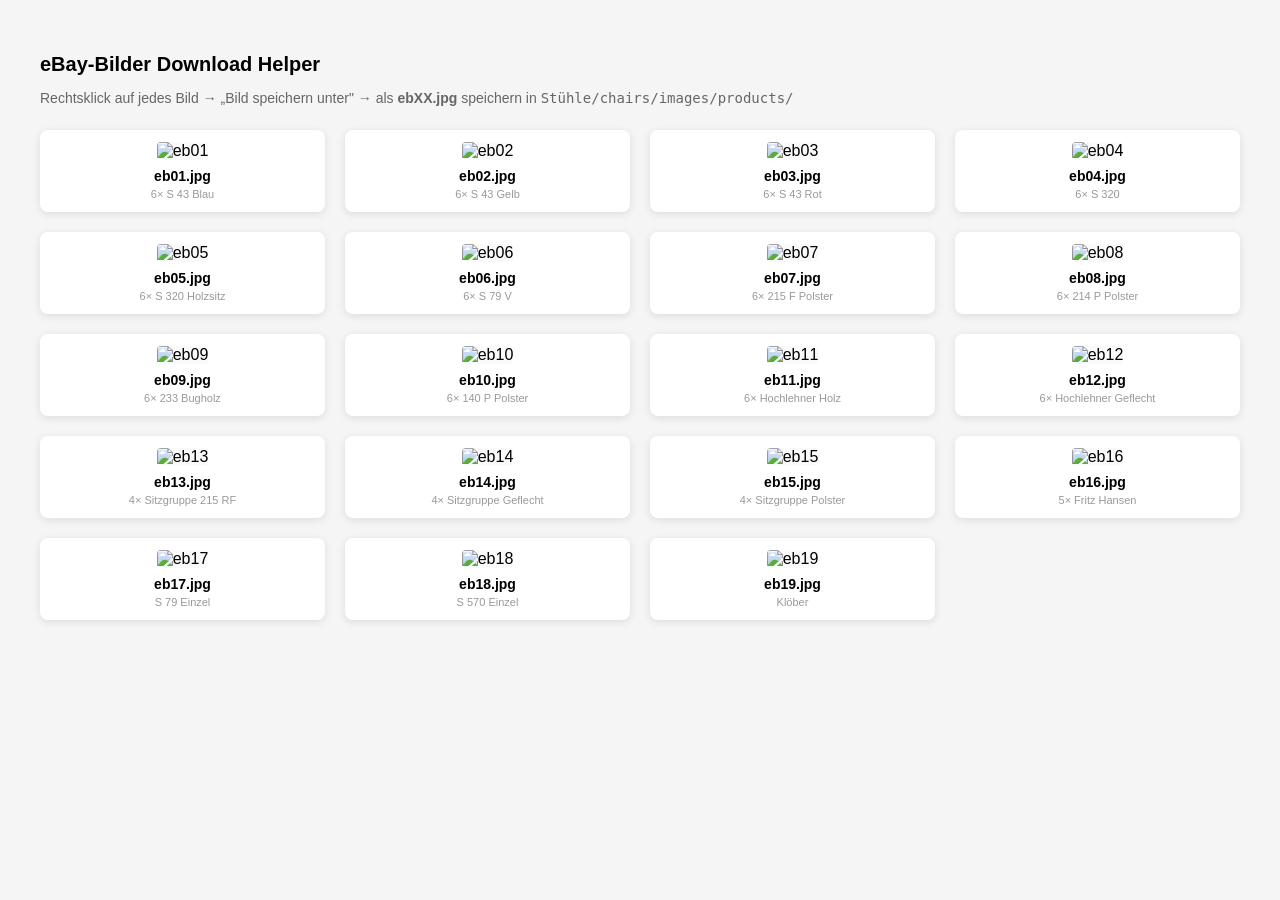
==== download_helper.html @ 58c1400c "eBay-Produktbilder und aktualisierte index.html hinzugefügt Co-Authored-By: Claude Opus 4.6 <noreply" ====
<!DOCTYPE html>
<html lang="de">
<head>
<meta charset="UTF-8">
<title>eBay-Bilder Download Helper</title>
<style>
  body { font-family: sans-serif; background: #f5f5f5; padding: 32px; }
  h1 { font-size: 20px; margin-bottom: 8px; }
  p.info { color: #666; margin-bottom: 24px; font-size: 14px; }
  .grid { display: grid; grid-template-columns: repeat(4, 1fr); gap: 20px; }
  .card { background: #fff; border-radius: 8px; padding: 12px; text-align: center; box-shadow: 0 2px 8px rgba(0,0,0,0.1); }
  .card img { width: 100%; aspect-ratio: 1; object-fit: contain; background: #fafafa; border-radius: 4px; }
  .card .name { font-weight: bold; margin: 8px 0 4px; font-size: 14px; }
  .card .hint { font-size: 11px; color: #999; }
  .card a { display: inline-block; margin-top: 8px; padding: 6px 16px; background: #1a1a18; color: #fff; text-decoration: none; border-radius: 4px; font-size: 12px; }
  .card a:hover { background: #444; }
</style>
</head>
<body>
<h1>eBay-Bilder Download Helper</h1>
<p class="info">Rechtsklick auf jedes Bild → „Bild speichern unter" → als <strong>ebXX.jpg</strong> speichern in <code>Stühle/chairs/images/products/</code></p>

<div class="grid">
  <div class="card">
    <img src="https://i.ebayimg.com/images/g/vqMAAOSwpORnxkXx/s-l500.jpg" alt="eb01">
    <div class="name">eb01.jpg</div>
    <div class="hint">6× S 43 Blau</div>
  </div>
  <div class="card">
    <img src="https://i.ebayimg.com/images/g/0UEAAOSwBqFnxkYd/s-l500.jpg" alt="eb02">
    <div class="name">eb02.jpg</div>
    <div class="hint">6× S 43 Gelb</div>
  </div>
  <div class="card">
    <img src="https://i.ebayimg.com/images/g/KqQAAOSwqC1nxkZ1/s-l500.jpg" alt="eb03">
    <div class="name">eb03.jpg</div>
    <div class="hint">6× S 43 Rot</div>
  </div>
  <div class="card">
    <img src="https://i.ebayimg.com/images/g/cDQAAOSwGsBnxkOo/s-l500.jpg" alt="eb04">
    <div class="name">eb04.jpg</div>
    <div class="hint">6× S 320</div>
  </div>
  <div class="card">
    <img src="https://i.ebayimg.com/images/g/YigAAOSwBqFnxkPX/s-l500.jpg" alt="eb05">
    <div class="name">eb05.jpg</div>
    <div class="hint">6× S 320 Holzsitz</div>
  </div>
  <div class="card">
    <img src="https://i.ebayimg.com/images/g/vPUAAOSwx-xnxkQQ/s-l500.jpg" alt="eb06">
    <div class="name">eb06.jpg</div>
    <div class="hint">6× S 79 V</div>
  </div>
  <div class="card">
    <img src="https://i.ebayimg.com/images/g/LqgAAOSwJwFnxkS0/s-l500.jpg" alt="eb07">
    <div class="name">eb07.jpg</div>
    <div class="hint">6× 215 F Polster</div>
  </div>
  <div class="card">
    <img src="https://i.ebayimg.com/images/g/e0kAAOSwmR9nxkTT/s-l500.jpg" alt="eb08">
    <div class="name">eb08.jpg</div>
    <div class="hint">6× 214 P Polster</div>
  </div>
  <div class="card">
    <img src="https://i.ebayimg.com/images/g/v28AAOSwJOlnxkTp/s-l500.jpg" alt="eb09">
    <div class="name">eb09.jpg</div>
    <div class="hint">6× 233 Bugholz</div>
  </div>
  <div class="card">
    <img src="https://i.ebayimg.com/images/g/sFUAAOSwhQVnxkUU/s-l500.jpg" alt="eb10">
    <div class="name">eb10.jpg</div>
    <div class="hint">6× 140 P Polster</div>
  </div>
  <div class="card">
    <img src="https://i.ebayimg.com/images/g/u-8AAOSwfaFnxkU5/s-l500.jpg" alt="eb11">
    <div class="name">eb11.jpg</div>
    <div class="hint">6× Hochlehner Holz</div>
  </div>
  <div class="card">
    <img src="https://i.ebayimg.com/images/g/xG4AAOSwBqFnxkVT/s-l500.jpg" alt="eb12">
    <div class="name">eb12.jpg</div>
    <div class="hint">6× Hochlehner Geflecht</div>
  </div>
  <div class="card">
    <img src="https://i.ebayimg.com/images/g/7e4AAOSwBY5nxkWn/s-l500.jpg" alt="eb13">
    <div class="name">eb13.jpg</div>
    <div class="hint">4× Sitzgruppe 215 RF</div>
  </div>
  <div class="card">
    <img src="https://i.ebayimg.com/images/g/~oIAAOSwqf5nxkXD/s-l500.jpg" alt="eb14">
    <div class="name">eb14.jpg</div>
    <div class="hint">4× Sitzgruppe Geflecht</div>
  </div>
  <div class="card">
    <img src="https://i.ebayimg.com/images/g/ejMAAOSwb0tnxkXb/s-l500.jpg" alt="eb15">
    <div class="name">eb15.jpg</div>
    <div class="hint">4× Sitzgruppe Polster</div>
  </div>
  <div class="card">
    <img src="https://i.ebayimg.com/images/g/2WkAAOSwEJ9nxkYz/s-l500.jpg" alt="eb16">
    <div class="name">eb16.jpg</div>
    <div class="hint">5× Fritz Hansen</div>
  </div>
  <div class="card">
    <img src="https://i.ebayimg.com/images/g/N8gAAOSwx-xnxkQs/s-l500.jpg" alt="eb17">
    <div class="name">eb17.jpg</div>
    <div class="hint">S 79 Einzel</div>
  </div>
  <div class="card">
    <img src="https://i.ebayimg.com/images/g/1uMAAOSwJwFnxkRH/s-l500.jpg" alt="eb18">
    <div class="name">eb18.jpg</div>
    <div class="hint">S 570 Einzel</div>
  </div>
  <div class="card">
    <img src="https://i.ebayimg.com/images/g/DlAAAOSwfaFnxkRt/s-l500.jpg" alt="eb19">
    <div class="name">eb19.jpg</div>
    <div class="hint">Klöber</div>
  </div>
</div>
</body>
</html>
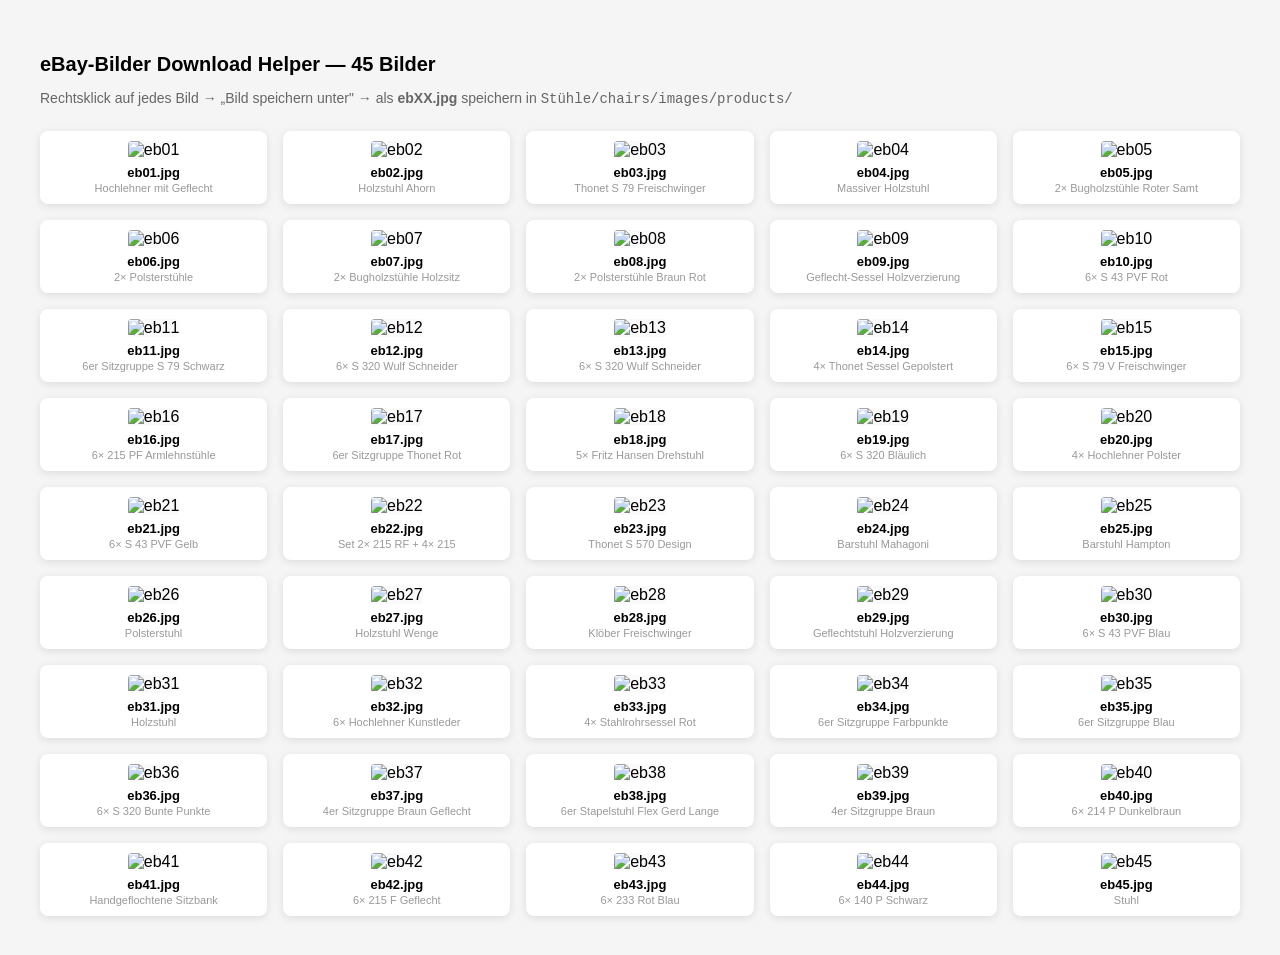
==== commit 2a1710f8: "eBay-Download-Skripte und Produktbilder aktualisiert Co-Authored-By: Claude Opus 4.6 <noreply@anthro" ====
--- a/download_helper.html
+++ b/download_helper.html
@@ -2,119 +2,250 @@
 <html lang="de">
 <head>
 <meta charset="UTF-8">
-<title>eBay-Bilder Download Helper</title>
+<title>eBay-Bilder Download Helper — 45 Bilder</title>
 <style>
   body { font-family: sans-serif; background: #f5f5f5; padding: 32px; }
   h1 { font-size: 20px; margin-bottom: 8px; }
   p.info { color: #666; margin-bottom: 24px; font-size: 14px; }
-  .grid { display: grid; grid-template-columns: repeat(4, 1fr); gap: 20px; }
-  .card { background: #fff; border-radius: 8px; padding: 12px; text-align: center; box-shadow: 0 2px 8px rgba(0,0,0,0.1); }
+  .grid { display: grid; grid-template-columns: repeat(5, 1fr); gap: 16px; }
+  .card { background: #fff; border-radius: 8px; padding: 10px; text-align: center; box-shadow: 0 2px 8px rgba(0,0,0,0.1); }
   .card img { width: 100%; aspect-ratio: 1; object-fit: contain; background: #fafafa; border-radius: 4px; }
-  .card .name { font-weight: bold; margin: 8px 0 4px; font-size: 14px; }
+  .card .name { font-weight: bold; margin: 6px 0 2px; font-size: 13px; }
   .card .hint { font-size: 11px; color: #999; }
-  .card a { display: inline-block; margin-top: 8px; padding: 6px 16px; background: #1a1a18; color: #fff; text-decoration: none; border-radius: 4px; font-size: 12px; }
+  .card a { display: inline-block; margin-top: 6px; padding: 5px 14px; background: #1a1a18; color: #fff; text-decoration: none; border-radius: 4px; font-size: 11px; }
   .card a:hover { background: #444; }
+  @media (max-width: 900px) { .grid { grid-template-columns: repeat(3, 1fr); } }
 </style>
 </head>
 <body>
-<h1>eBay-Bilder Download Helper</h1>
+<h1>eBay-Bilder Download Helper — 45 Bilder</h1>
 <p class="info">Rechtsklick auf jedes Bild → „Bild speichern unter" → als <strong>ebXX.jpg</strong> speichern in <code>Stühle/chairs/images/products/</code></p>
 
 <div class="grid">
   <div class="card">
-    <img src="https://i.ebayimg.com/images/g/vqMAAOSwpORnxkXx/s-l500.jpg" alt="eb01">
+    <img src="https://i.ebayimg.com/images/g/DJEAAeSw4JlpdjcL/s-l500.jpg" alt="eb01">
     <div class="name">eb01.jpg</div>
-    <div class="hint">6× S 43 Blau</div>
-  </div>
-  <div class="card">
-    <img src="https://i.ebayimg.com/images/g/0UEAAOSwBqFnxkYd/s-l500.jpg" alt="eb02">
+    <div class="hint">Hochlehner mit Geflecht</div>
+  </div>
+  <div class="card">
+    <img src="https://i.ebayimg.com/images/g/upYAAeSw Q6Jpehxb/s-l500.jpg" alt="eb02">
     <div class="name">eb02.jpg</div>
-    <div class="hint">6× S 43 Gelb</div>
-  </div>
-  <div class="card">
-    <img src="https://i.ebayimg.com/images/g/KqQAAOSwqC1nxkZ1/s-l500.jpg" alt="eb03">
+    <div class="hint">Holzstuhl Ahorn</div>
+  </div>
+  <div class="card">
+    <img src="https://i.ebayimg.com/images/g/p5EAAeSw8UdpgjOf/s-l500.jpg" alt="eb03">
     <div class="name">eb03.jpg</div>
-    <div class="hint">6× S 43 Rot</div>
-  </div>
-  <div class="card">
-    <img src="https://i.ebayimg.com/images/g/cDQAAOSwGsBnxkOo/s-l500.jpg" alt="eb04">
+    <div class="hint">Thonet S 79 Freischwinger</div>
+  </div>
+  <div class="card">
+    <img src="https://i.ebayimg.com/images/g/-M4AAOSw-vtlFqg0/s-l500.jpg" alt="eb04">
     <div class="name">eb04.jpg</div>
-    <div class="hint">6× S 320</div>
-  </div>
-  <div class="card">
-    <img src="https://i.ebayimg.com/images/g/YigAAOSwBqFnxkPX/s-l500.jpg" alt="eb05">
+    <div class="hint">Massiver Holzstuhl</div>
+  </div>
+  <div class="card">
+    <img src="https://i.ebayimg.com/images/g/T0gAAOSwqC9lFq1X/s-l500.jpg" alt="eb05">
     <div class="name">eb05.jpg</div>
-    <div class="hint">6× S 320 Holzsitz</div>
-  </div>
-  <div class="card">
-    <img src="https://i.ebayimg.com/images/g/vPUAAOSwx-xnxkQQ/s-l500.jpg" alt="eb06">
+    <div class="hint">2× Bugholzstühle Roter Samt</div>
+  </div>
+  <div class="card">
+    <img src="https://i.ebayimg.com/images/g/ZhkAAeSwfP9pefPY/s-l500.jpg" alt="eb06">
     <div class="name">eb06.jpg</div>
-    <div class="hint">6× S 79 V</div>
-  </div>
-  <div class="card">
-    <img src="https://i.ebayimg.com/images/g/LqgAAOSwJwFnxkS0/s-l500.jpg" alt="eb07">
+    <div class="hint">2× Polsterstühle</div>
+  </div>
+  <div class="card">
+    <img src="https://i.ebayimg.com/images/g/I6YAAeSw70tpgiqq/s-l500.jpg" alt="eb07">
     <div class="name">eb07.jpg</div>
-    <div class="hint">6× 215 F Polster</div>
-  </div>
-  <div class="card">
-    <img src="https://i.ebayimg.com/images/g/e0kAAOSwmR9nxkTT/s-l500.jpg" alt="eb08">
+    <div class="hint">2× Bugholzstühle Holzsitz</div>
+  </div>
+  <div class="card">
+    <img src="https://i.ebayimg.com/images/g/ocoAAOSwCmpjSR8q/s-l500.jpg" alt="eb08">
     <div class="name">eb08.jpg</div>
-    <div class="hint">6× 214 P Polster</div>
-  </div>
-  <div class="card">
-    <img src="https://i.ebayimg.com/images/g/v28AAOSwJOlnxkTp/s-l500.jpg" alt="eb09">
+    <div class="hint">2× Polsterstühle Braun Rot</div>
+  </div>
+  <div class="card">
+    <img src="https://i.ebayimg.com/images/g/BsAAAeSwT7ppeNEY/s-l500.jpg" alt="eb09">
     <div class="name">eb09.jpg</div>
-    <div class="hint">6× 233 Bugholz</div>
-  </div>
-  <div class="card">
-    <img src="https://i.ebayimg.com/images/g/sFUAAOSwhQVnxkUU/s-l500.jpg" alt="eb10">
+    <div class="hint">Geflecht-Sessel Holzverzierung</div>
+  </div>
+  <div class="card">
+    <img src="https://i.ebayimg.com/images/g/eOgAAeSw779pgi-u/s-l500.jpg" alt="eb10">
     <div class="name">eb10.jpg</div>
-    <div class="hint">6× 140 P Polster</div>
-  </div>
-  <div class="card">
-    <img src="https://i.ebayimg.com/images/g/u-8AAOSwfaFnxkU5/s-l500.jpg" alt="eb11">
+    <div class="hint">6× S 43 PVF Rot</div>
+  </div>
+  <div class="card">
+    <img src="https://i.ebayimg.com/images/g/NnYAAeSwsKxpgju-/s-l500.jpg" alt="eb11">
     <div class="name">eb11.jpg</div>
-    <div class="hint">6× Hochlehner Holz</div>
-  </div>
-  <div class="card">
-    <img src="https://i.ebayimg.com/images/g/xG4AAOSwBqFnxkVT/s-l500.jpg" alt="eb12">
+    <div class="hint">6er Sitzgruppe S 79 Schwarz</div>
+  </div>
+  <div class="card">
+    <img src="https://i.ebayimg.com/images/g/b54AAMXQksdRjGRu/s-l500.jpg" alt="eb12">
     <div class="name">eb12.jpg</div>
-    <div class="hint">6× Hochlehner Geflecht</div>
-  </div>
-  <div class="card">
-    <img src="https://i.ebayimg.com/images/g/7e4AAOSwBY5nxkWn/s-l500.jpg" alt="eb13">
+    <div class="hint">6× S 320 Wulf Schneider</div>
+  </div>
+  <div class="card">
+    <img src="https://i.ebayimg.com/images/g/RR0AAOSwiMdlAYnp/s-l500.jpg" alt="eb13">
     <div class="name">eb13.jpg</div>
-    <div class="hint">4× Sitzgruppe 215 RF</div>
-  </div>
-  <div class="card">
-    <img src="https://i.ebayimg.com/images/g/~oIAAOSwqf5nxkXD/s-l500.jpg" alt="eb14">
+    <div class="hint">6× S 320 Wulf Schneider</div>
+  </div>
+  <div class="card">
+    <img src="https://i.ebayimg.com/images/g/aoQAAOSwPPRjSStV/s-l500.jpg" alt="eb14">
     <div class="name">eb14.jpg</div>
-    <div class="hint">4× Sitzgruppe Geflecht</div>
-  </div>
-  <div class="card">
-    <img src="https://i.ebayimg.com/images/g/ejMAAOSwb0tnxkXb/s-l500.jpg" alt="eb15">
+    <div class="hint">4× Thonet Sessel Gepolstert</div>
+  </div>
+  <div class="card">
+    <img src="https://i.ebayimg.com/images/g/~FUAAeSwEZ5pzkye/s-l500.jpg" alt="eb15">
     <div class="name">eb15.jpg</div>
-    <div class="hint">4× Sitzgruppe Polster</div>
-  </div>
-  <div class="card">
-    <img src="https://i.ebayimg.com/images/g/2WkAAOSwEJ9nxkYz/s-l500.jpg" alt="eb16">
+    <div class="hint">6× S 79 V Freischwinger</div>
+  </div>
+  <div class="card">
+    <img src="https://i.ebayimg.com/images/g/JGIAAOSwWKdjGIPq/s-l500.jpg" alt="eb16">
     <div class="name">eb16.jpg</div>
-    <div class="hint">5× Fritz Hansen</div>
-  </div>
-  <div class="card">
-    <img src="https://i.ebayimg.com/images/g/N8gAAOSwx-xnxkQs/s-l500.jpg" alt="eb17">
+    <div class="hint">6× 215 PF Armlehnstühle</div>
+  </div>
+  <div class="card">
+    <img src="https://i.ebayimg.com/images/g/5ioAAeSwJRlpd3O8/s-l500.jpg" alt="eb17">
     <div class="name">eb17.jpg</div>
-    <div class="hint">S 79 Einzel</div>
-  </div>
-  <div class="card">
-    <img src="https://i.ebayimg.com/images/g/1uMAAOSwJwFnxkRH/s-l500.jpg" alt="eb18">
+    <div class="hint">6er Sitzgruppe Thonet Rot</div>
+  </div>
+  <div class="card">
+    <img src="https://i.ebayimg.com/images/g/weAAAeSwVVVpg1PU/s-l500.jpg" alt="eb18">
     <div class="name">eb18.jpg</div>
-    <div class="hint">S 570 Einzel</div>
-  </div>
-  <div class="card">
-    <img src="https://i.ebayimg.com/images/g/DlAAAOSwfaFnxkRt/s-l500.jpg" alt="eb19">
+    <div class="hint">5× Fritz Hansen Drehstuhl</div>
+  </div>
+  <div class="card">
+    <img src="https://i.ebayimg.com/images/g/YyIAAOSwVEpjSTMo/s-l500.jpg" alt="eb19">
     <div class="name">eb19.jpg</div>
-    <div class="hint">Klöber</div>
+    <div class="hint">6× S 320 Bläulich</div>
+  </div>
+  <div class="card">
+    <img src="https://i.ebayimg.com/images/g/uN8AAOSwa8hknaUV/s-l500.jpg" alt="eb20">
+    <div class="name">eb20.jpg</div>
+    <div class="hint">4× Hochlehner Polster</div>
+  </div>
+  <div class="card">
+    <img src="https://i.ebayimg.com/images/g/ljgAAeSw1u1pdhdk/s-l500.jpg" alt="eb21">
+    <div class="name">eb21.jpg</div>
+    <div class="hint">6× S 43 PVF Gelb</div>
+  </div>
+  <div class="card">
+    <img src="https://i.ebayimg.com/images/g/1OIAAOSwfANoOYLz/s-l500.jpg" alt="eb22">
+    <div class="name">eb22.jpg</div>
+    <div class="hint">Set 2× 215 RF + 4× 215</div>
+  </div>
+  <div class="card">
+    <img src="https://i.ebayimg.com/images/g/bPUAAOSw8j9eYmlJ/s-l500.jpg" alt="eb23">
+    <div class="name">eb23.jpg</div>
+    <div class="hint">Thonet S 570 Design</div>
+  </div>
+  <div class="card">
+    <img src="https://i.ebayimg.com/images/g/loAAAeSwwwFpd1hm/s-l500.jpg" alt="eb24">
+    <div class="name">eb24.jpg</div>
+    <div class="hint">Barstuhl Mahagoni</div>
+  </div>
+  <div class="card">
+    <img src="https://i.ebayimg.com/images/g/EWwAAOSwz4leRbLS/s-l500.jpg" alt="eb25">
+    <div class="name">eb25.jpg</div>
+    <div class="hint">Barstuhl Hampton</div>
+  </div>
+  <div class="card">
+    <img src="https://i.ebayimg.com/images/g/v0cAAOSwcDhlFsBw/s-l500.jpg" alt="eb26">
+    <div class="name">eb26.jpg</div>
+    <div class="hint">Polsterstuhl</div>
+  </div>
+  <div class="card">
+    <img src="https://i.ebayimg.com/images/g/bAUAAeSwUzhpdhoB/s-l500.jpg" alt="eb27">
+    <div class="name">eb27.jpg</div>
+    <div class="hint">Holzstuhl Wenge</div>
+  </div>
+  <div class="card">
+    <img src="https://i.ebayimg.com/images/g/Oe4AAOSw8-xlAGlN/s-l500.jpg" alt="eb28">
+    <div class="name">eb28.jpg</div>
+    <div class="hint">Klöber Freischwinger</div>
+  </div>
+  <div class="card">
+    <img src="https://i.ebayimg.com/images/g/ZVkAAOSwwgVeRbfr/s-l500.jpg" alt="eb29">
+    <div class="name">eb29.jpg</div>
+    <div class="hint">Geflechtstuhl Holzverzierung</div>
+  </div>
+  <div class="card">
+    <img src="https://i.ebayimg.com/images/g/DLkAAOSw0HVWE5S0/s-l500.jpg" alt="eb30">
+    <div class="name">eb30.jpg</div>
+    <div class="hint">6× S 43 PVF Blau</div>
+  </div>
+  <div class="card">
+    <img src="https://i.ebayimg.com/images/g/cesAAOSw~jplFtEQ/s-l500.jpg" alt="eb31">
+    <div class="name">eb31.jpg</div>
+    <div class="hint">Holzstuhl</div>
+  </div>
+  <div class="card">
+    <img src="https://i.ebayimg.com/images/g/~5IAAeSwOpVpfKxP/s-l500.jpg" alt="eb32">
+    <div class="name">eb32.jpg</div>
+    <div class="hint">6× Hochlehner Kunstleder</div>
+  </div>
+  <div class="card">
+    <img src="https://i.ebayimg.com/images/g/ciIAAOSw2LNjFyen/s-l500.jpg" alt="eb33">
+    <div class="name">eb33.jpg</div>
+    <div class="hint">4× Stahlrohrsessel Rot</div>
+  </div>
+  <div class="card">
+    <img src="https://i.ebayimg.com/images/g/cIYAAeSwxxRpefeI/s-l500.jpg" alt="eb34">
+    <div class="name">eb34.jpg</div>
+    <div class="hint">6er Sitzgruppe Farbpunkte</div>
+  </div>
+  <div class="card">
+    <img src="https://i.ebayimg.com/images/g/deQAAeSwTpdpgiVd/s-l500.jpg" alt="eb35">
+    <div class="name">eb35.jpg</div>
+    <div class="hint">6er Sitzgruppe Blau</div>
+  </div>
+  <div class="card">
+    <img src="https://i.ebayimg.com/images/g/46AAAOSw4MNZlw-q/s-l500.jpg" alt="eb36">
+    <div class="name">eb36.jpg</div>
+    <div class="hint">6× S 320 Bunte Punkte</div>
+  </div>
+  <div class="card">
+    <img src="https://i.ebayimg.com/images/g/XJQAAeSwc51pehn7/s-l500.jpg" alt="eb37">
+    <div class="name">eb37.jpg</div>
+    <div class="hint">4er Sitzgruppe Braun Geflecht</div>
+  </div>
+  <div class="card">
+    <img src="https://i.ebayimg.com/images/g/ljgAAeSw1u1pdhdk/s-l500.jpg" alt="eb38">
+    <div class="name">eb38.jpg</div>
+    <div class="hint">6er Stapelstuhl Flex Gerd Lange</div>
+  </div>
+  <div class="card">
+    <img src="https://i.ebayimg.com/images/g/IzwAAeSw6R9pg2Il/s-l500.jpg" alt="eb39">
+    <div class="name">eb39.jpg</div>
+    <div class="hint">4er Sitzgruppe Braun</div>
+  </div>
+  <div class="card">
+    <img src="https://i.ebayimg.com/images/g/4bQAAeSwNC9pgjDh/s-l500.jpg" alt="eb40">
+    <div class="name">eb40.jpg</div>
+    <div class="hint">6× 214 P Dunkelbraun</div>
+  </div>
+  <div class="card">
+    <img src="https://i.ebayimg.com/images/g/yOYAAOSw10RnDRcF/s-l500.jpg" alt="eb41">
+    <div class="name">eb41.jpg</div>
+    <div class="hint">Handgeflochtene Sitzbank</div>
+  </div>
+  <div class="card">
+    <img src="https://i.ebayimg.com/images/g/D~QAAeSwpAppe4BH/s-l500.jpg" alt="eb42">
+    <div class="name">eb42.jpg</div>
+    <div class="hint">6× 215 F Geflecht</div>
+  </div>
+  <div class="card">
+    <img src="https://i.ebayimg.com/images/g/RCQAAOSwHXBnN1VN/s-l500.jpg" alt="eb43">
+    <div class="name">eb43.jpg</div>
+    <div class="hint">6× 233 Rot Blau</div>
+  </div>
+  <div class="card">
+    <img src="https://i.ebayimg.com/images/g/-wwAAeSwCfFpeiam/s-l500.jpg" alt="eb44">
+    <div class="name">eb44.jpg</div>
+    <div class="hint">6× 140 P Schwarz</div>
+  </div>
+  <div class="card">
+    <img src="https://i.ebayimg.com/images/g/9W4AAOSwHb9eYR~P/s-l500.jpg" alt="eb45">
+    <div class="name">eb45.jpg</div>
+    <div class="hint">Stuhl</div>
   </div>
 </div>
 </body>
